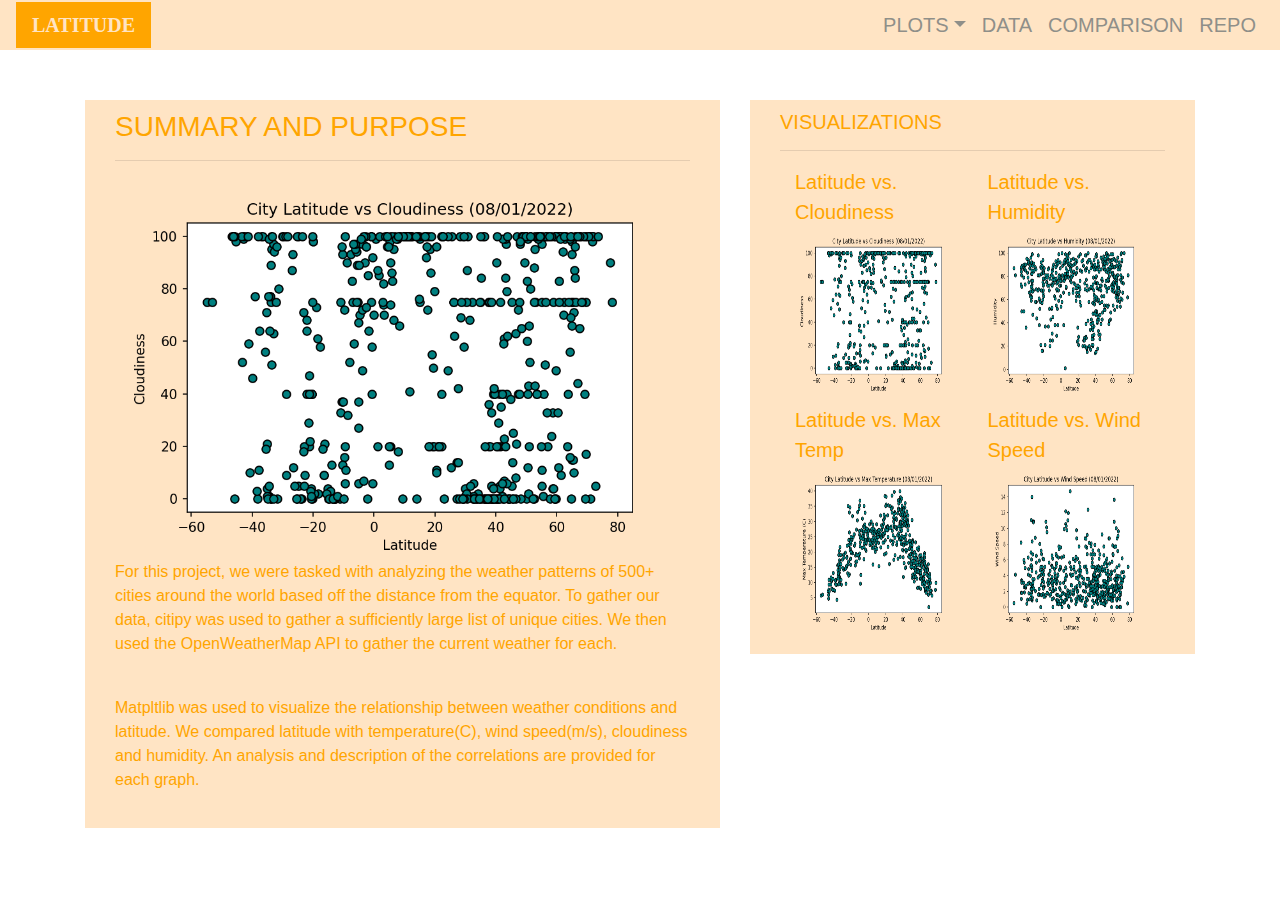
==== index.html @ ac06fc10 "added html files" ====
<!DOCTYPE html>
<html lang="en">
<head>
  <meta charset="UTF-8">
  <title>Weather Analysis</title>
  <link rel="stylesheet" href="https://stackpath.bootstrapcdn.com/bootstrap/4.3.1/css/bootstrap.min.css" integrity="sha384-ggOyR0iXCbMQv3Xipma34MD+dH/1fQ784/j6cY/iJTQUOhcWr7x9JvoRxT2MZw1T" crossorigin="anonymous">
  <script src="https://code.jquery.com/jquery-3.3.1.slim.min.js" integrity="sha384-q8i/X+965DzO0rT7abK41JStQIAqVgRVzpbzo5smXKp4YfRvH+8abtTE1Pi6jizo" crossorigin="anonymous"></script>
  <script src="https://cdnjs.cloudflare.com/ajax/libs/popper.js/1.14.7/umd/popper.min.js" integrity="sha384-UO2eT0CpHqdSJQ6hJty5KVphtPhzWj9WO1clHTMGa3JDZwrnQq4sF86dIHNDz0W1" crossorigin="anonymous"></script>
  <script src="https://stackpath.bootstrapcdn.com/bootstrap/4.3.1/js/bootstrap.min.js" integrity="sha384-JjSmVgyd0p3pXB1rRibZUAYoIIy6OrQ6VrjIEaFf/nJGzIxFDsf4x0xIM+B07jRM" crossorigin="anonymous"></script>
  <link rel="stylesheet" href="style.css">
</head>
<body>

  <div class="navigation">
    <nav class="navbar navbar-expand">
      <a class="navbar-brand" style="background-color: orange" href="index.html"> LATITUDE</a>
      <button class = "navbar-toggler" data-toggle = "collapse" data-target = "#collapsibleNavBar" type = "button" aria-controls = "navbarNavDropdown" aria-expanded = "false" aria-label = "Toggle navigation"> 
        <span class="navbar-toggler-icon"></span>
      </button>
      <div class = "collapse navbar-collapse" id="collapsibleNavBar">
        <ul class = "navbar-nav ml-auto">
            <li class = "nav-item dropdown">
              <a class = "nav-link dropdown-toggle" href = "#" id= "navbarDropdownMenuLink" data-toggle = "dropdown" role= "button" aria-haspopup = "true" aria-expanded = "false">PLOTS</a>
              <div class = "dropdown-menu" aria-labelledby="navbarDropdownMenuLink">
                <a class = "dropdown-item" href = "visualizations/cloudiness.html">Cloudiness</a>
                <a class = "dropdown-item" href = "visualizations/humidity.html">Humidity</a>
                <a class = "dropdown-item" href = "visualizations/maxtemp.html">Temperature</a>
                <a class = "dropdown-item" href = "visualizations/windspeed.html">Wind Speed</a>
              </div>
            </li>
            <li class = "nav-item">
              <a class="nav-link" href="visualizations/data.html"> DATA</a>
            </li>
            <li class = "nav-item">
              <a class="nav-link" href="visualizations/comparisons.html"> COMPARISON</a>
            </li>
            <li class = "nav-item">
              <a class="nav-link" href="https://github.com/SLQuevedo"> REPO</a>
            </li>
          </ul>
        </div>
    </nav>
  </div>

  <div class = "container">
    <div class="row">
        <div class="col-lg-7 col-md-12">
            <div class="box" style = "padding-bottom: 20px;">
                <h3> SUMMARY AND PURPOSE </h3>
                <hr>
                <img src="assets/images/CityLatVsCloudiness_08_01_2022.png" class="visualization rounded float-left" alt="Latitude vs Cloudiness Graph" width = 250px height = 250px>
                <p> For this project, we were tasked with analyzing the weather patterns of 500+ cities around the world based off the distance from the equator.
                  To gather our data, citipy was used to gather a sufficiently large list of unique cities. We then used the OpenWeatherMap API to gather the current weather for each.
                </p>
                <br>
                <p> Matpltlib was used to visualize the relationship between weather conditions and latitude. We compared latitude with temperature(C), wind speed(m/s), cloudiness and humidity.
                  An analysis and description of the correlations are provided for each graph.
                </p>
            </div>
        </div>
        <div class="col-lg-5 col-md-12">
          <div class="box">
              <h3 class="title">VISUALIZATIONS</h3>
              <hr>
              <div class="container">
                  <div class="row" style="padding-bottom: 70px;">
                      <div class="col-6">
                          <div class="title">Latitude vs. Cloudiness</div>
                          <a href="visualizations/cloudiness.html">
                          <img class="panel" src="assets/images/CityLatVsCloudiness_08_01_2022.png" alt="vs Cloudiness graph">
                          </a>
                      </div>
                      <div class="col-6">
                          <div class="title">Latitude vs. Humidity</div>
                          <a href="visualizations/humidity.html">
                          <img class="panel" src="assets/images/CityLatVsHumidity_08_01_2022.png" alt="vs Humidity Graph">
                          </a>
                      </div>
                  </div>
                  <div class="row" style="padding-bottom: 70px;">
                      <div class="col-6">
                          <div class="title">Latitude vs. Max Temp</div>
                          <a href="visualizations/maxtemp.html">
                          <img class="panel" src="assets/images/CityLatVsMaxTemp_08_01_2022.png" alt="vs Max Temp Graph">
                          </a>
                      </div>
                      <div class="col-6">
                          <div class="title">Latitude vs. Wind Speed</div>
                          <a href="visualizations/windspeed.html">
                              <img class="panel" src="assets/images/CityLatVsWindSpeed_08_01_2022.png" alt="vs Wind Speed Graph">
                          </a>
                      </div>
                  </div>
              </div>
          </div>
      </div>
    </div>
  </div>
</body>
</html>
---- style.css ----
body{
    background-image: url("https://3s81si1s5ygj3mzby34dq6qf-wpengine.netdna-ssl.com/wp-content/uploads/2020/02/ab_multi-cloud.jpg");
    height: 750px;
    background-position: center;
    background-repeat: repeat;
    background-size: cover;
}

.box{
    margin-top: 50px;
    margin-bottom: 60px;
    padding: 10px 30px 10px;
    color: orange;
    background-color: bisque;
}

.navbar {
    font-size: 20px;
    max-height: 50px;
    background-color: bisque;
  }
  
  .navigation .navbar-brand {
    margin-left: 0px;
    padding: inherit;
    font-weight: bold;
    color: bisque;
    font-family: cochin;
    
  }

  .nav-link{
    color: #8f8f89;
  }

  .active, .dropdown-menu .dropdown-item:active, a:hover {
    background-color: orange;
    color: black;
  }

  .dropdown:hover .dropdown-content {
    display: block;
  }
  .dropdown .dropdown-menu .dropdown-item:active, .dropdown .dropdown-menu .dropdown-item:hover {
    background-color: orange;
  }
  
  .nav-link:hover .navbar-brand:hover{
    background-color:orange;
  }

  .title{
    font-size: 20px;
  }
  .active, .panel:hover {
    border-color: orange;
    border-style: solid;
    
  }
   
  img {
    width:100%;
    height:100%;
  }

  .vizualizations {
    width:50%;
    height:50%;
  }

  @media(max-width: 992px) {
    .navbar-expand-lg {
    background-color: orange;
    }
    .navbar {
      max-height: none;
      padding: inherit;
    }
    .navbar div {
      margin: inherit;
      background-color: orange;
    }
    .navbar-brand {
      padding: 10px;
    }
    button{
      margin-right: 30px;

    }
    button:focus {
      outline: 1px dotted;
      outline: auto 5px;
    }
  }
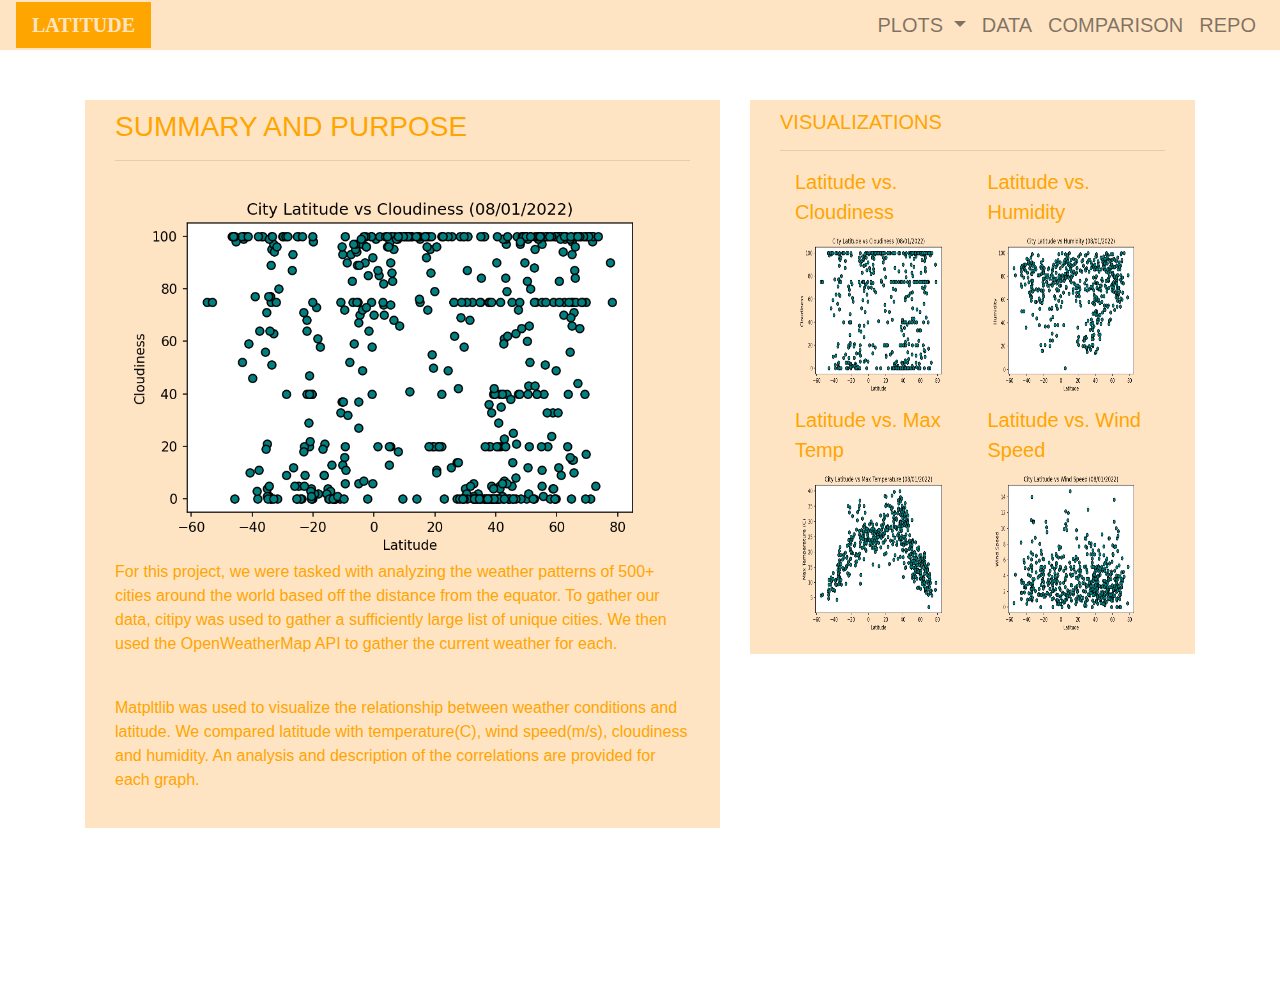
==== commit 189132db: "fixed nav bar" ====
--- a/index.html
+++ b/index.html
@@ -12,15 +12,17 @@
 <body>
 
   <div class="navigation">
-    <nav class="navbar navbar-expand">
+    <nav class="navbar navbar-expand-lg navbar-light">
       <a class="navbar-brand" style="background-color: orange" href="index.html"> LATITUDE</a>
-      <button class = "navbar-toggler" data-toggle = "collapse" data-target = "#collapsibleNavBar" type = "button" aria-controls = "navbarNavDropdown" aria-expanded = "false" aria-label = "Toggle navigation"> 
+      <button class="navbar-toggler" type="button" data-toggle="collapse" data-target="#navbarNavDropdown" aria-controls="navbarNavDropdown" aria-expanded="false" aria-label="Toggle navigation">
         <span class="navbar-toggler-icon"></span>
       </button>
-      <div class = "collapse navbar-collapse" id="collapsibleNavBar">
+      <div class = "collapse navbar-collapse" id="navbarNavDropdown">
         <ul class = "navbar-nav ml-auto">
             <li class = "nav-item dropdown">
-              <a class = "nav-link dropdown-toggle" href = "#" id= "navbarDropdownMenuLink" data-toggle = "dropdown" role= "button" aria-haspopup = "true" aria-expanded = "false">PLOTS</a>
+              <a class="nav-link dropdown-toggle" href="#" id="navbarDropdownMenuLink" role="button" data-toggle="dropdown" aria-haspopup="true" aria-expanded="false">
+                PLOTS
+              </a>
               <div class = "dropdown-menu" aria-labelledby="navbarDropdownMenuLink">
                 <a class = "dropdown-item" href = "visualizations/cloudiness.html">Cloudiness</a>
                 <a class = "dropdown-item" href = "visualizations/humidity.html">Humidity</a>
--- a/style.css
+++ b/style.css
@@ -1,6 +1,6 @@
 body{
     background-image: url("https://3s81si1s5ygj3mzby34dq6qf-wpengine.netdna-ssl.com/wp-content/uploads/2020/02/ab_multi-cloud.jpg");
-    height: 750px;
+    height: 1000px;
     background-position: center;
     background-repeat: repeat;
     background-size: cover;
@@ -33,6 +33,10 @@
     color: #8f8f89;
   }
 
+  .navbar-collapse{
+    float:right;
+  }
+
   .active, .dropdown-menu .dropdown-item:active, a:hover {
     background-color: orange;
     color: black;
@@ -41,13 +45,21 @@
   .dropdown:hover .dropdown-content {
     display: block;
   }
+.dropdown-item {
+  color: #8f8f89;
+}
+
   .dropdown .dropdown-menu .dropdown-item:active, .dropdown .dropdown-menu .dropdown-item:hover {
     background-color: orange;
   }
   
-  .nav-link:hover .navbar-brand:hover{
+  .nav-link:hover {
     background-color:orange;
   }
+  .navbar-brand:hover {
+    color: #8f8f89;
+  }
+
 
   .title{
     font-size: 20px;
@@ -70,7 +82,7 @@
 
   @media(max-width: 992px) {
     .navbar-expand-lg {
-    background-color: orange;
+    background-color: bisque;
     }
     .navbar {
       max-height: none;
